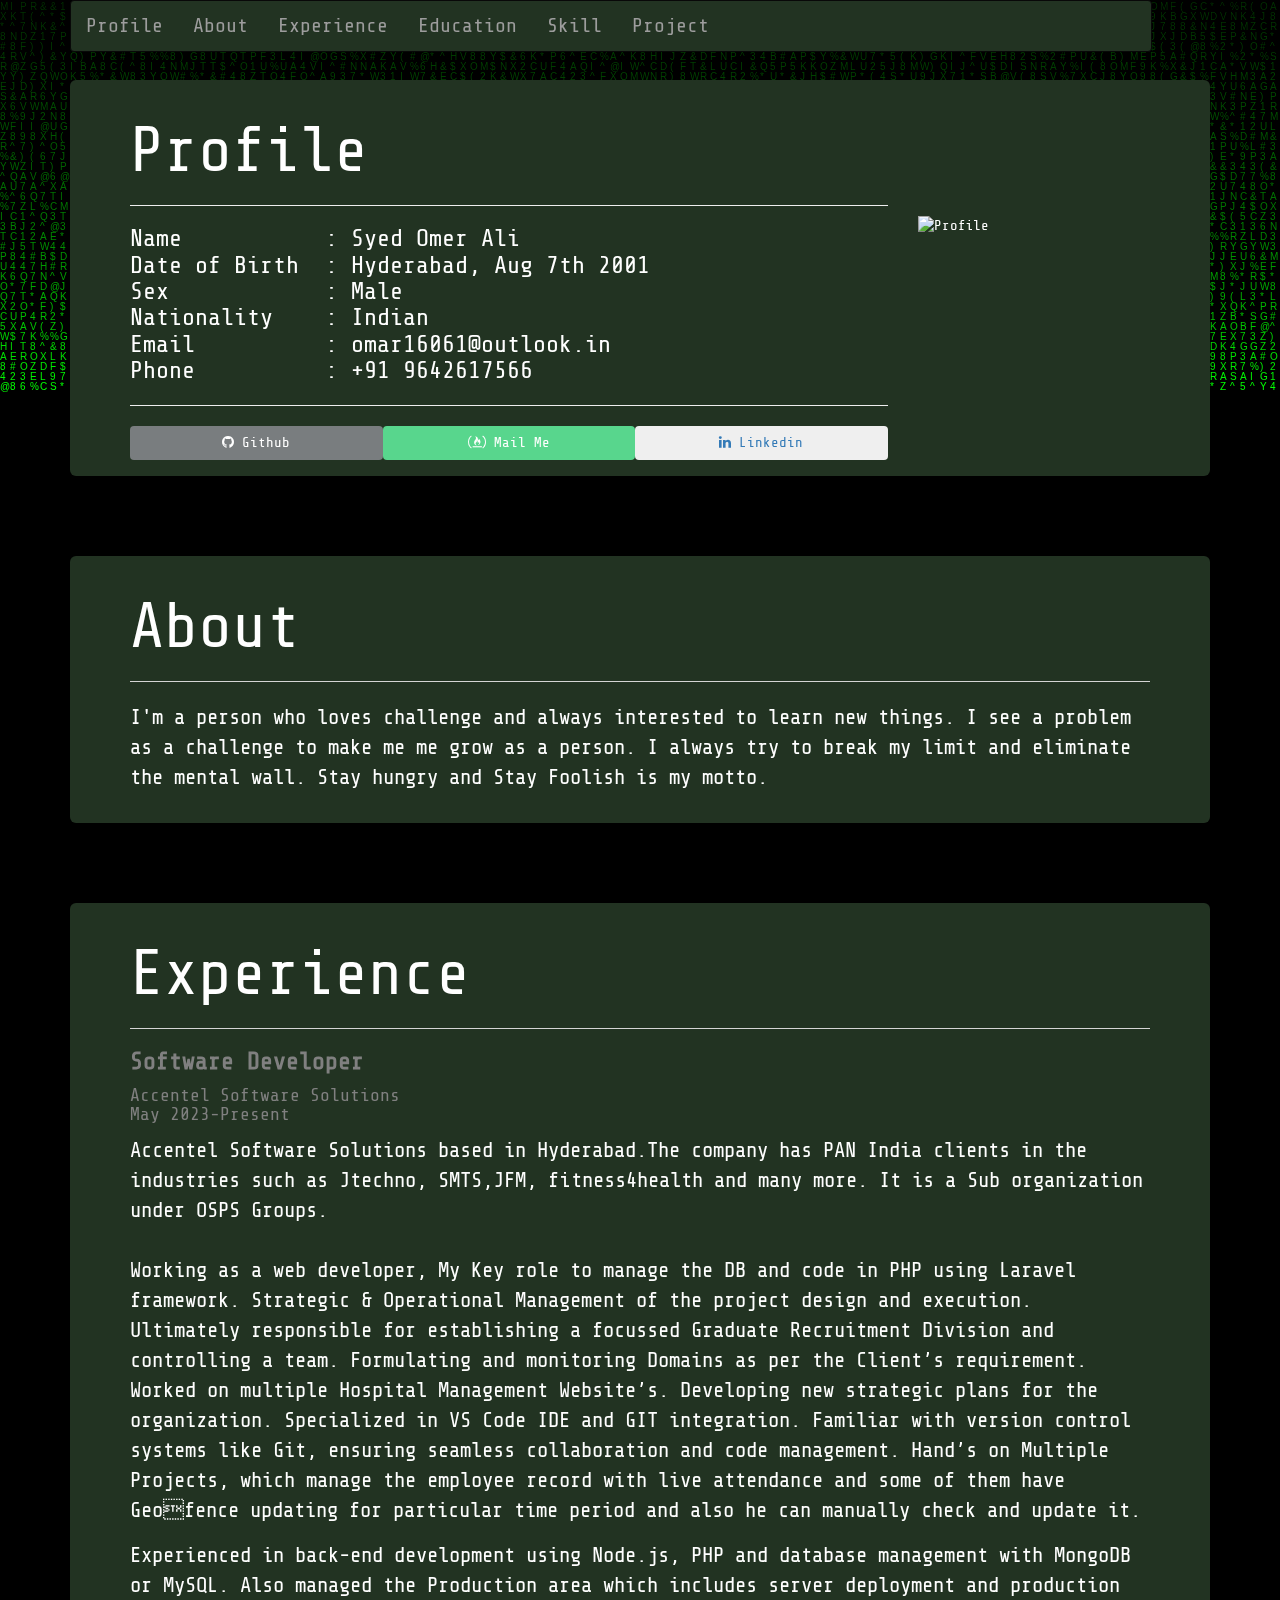
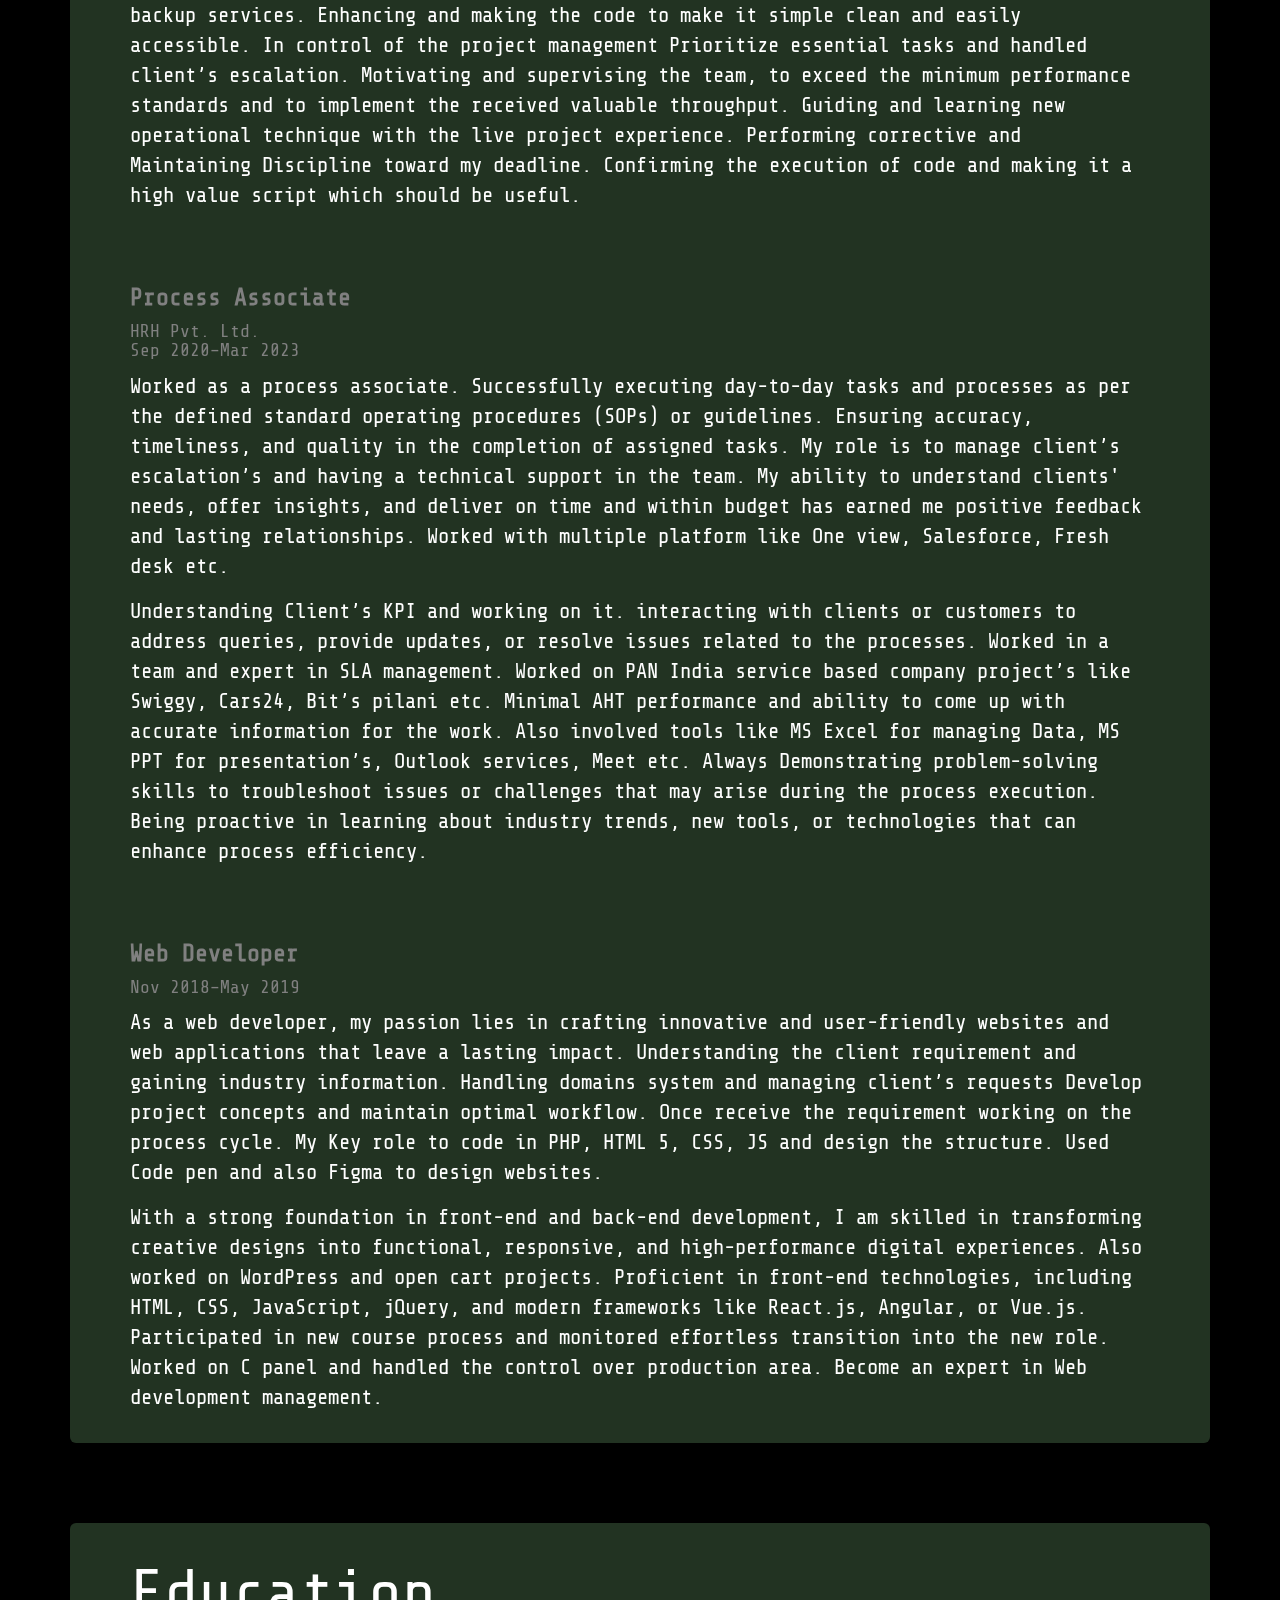
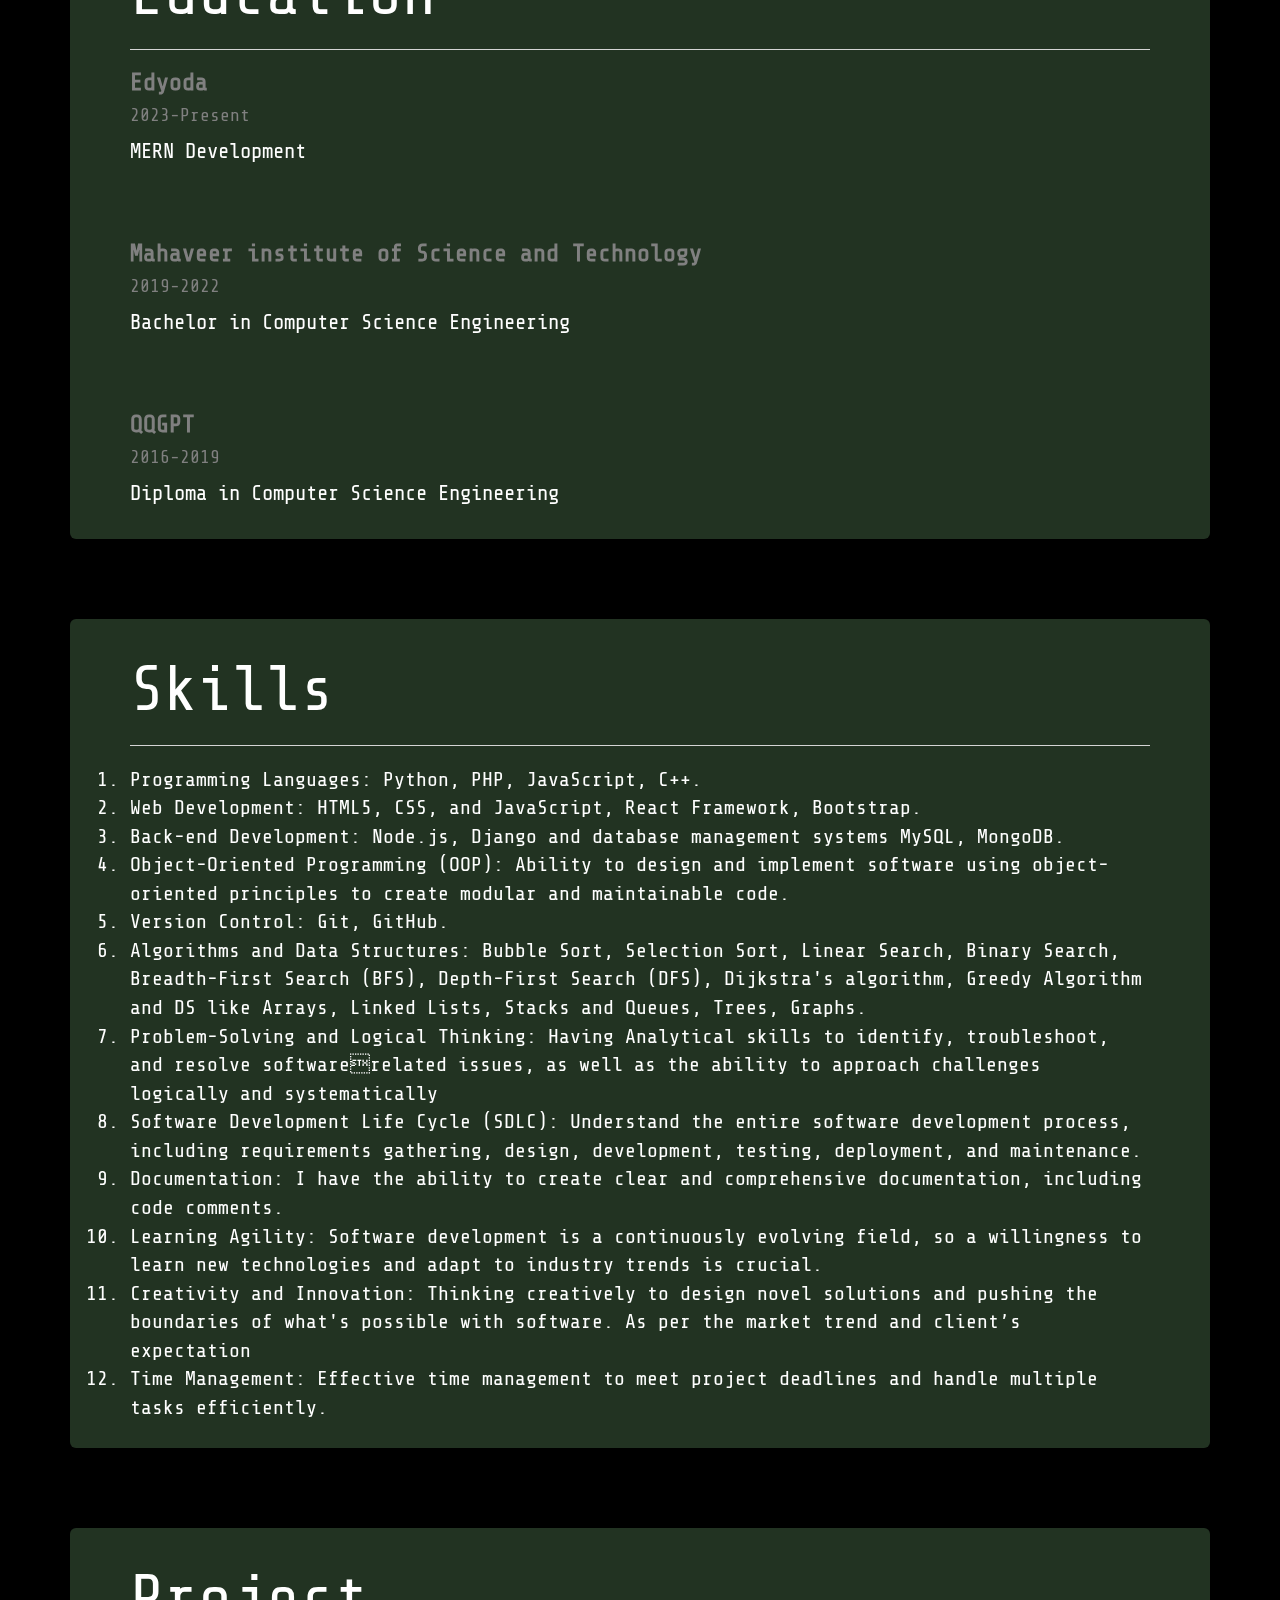
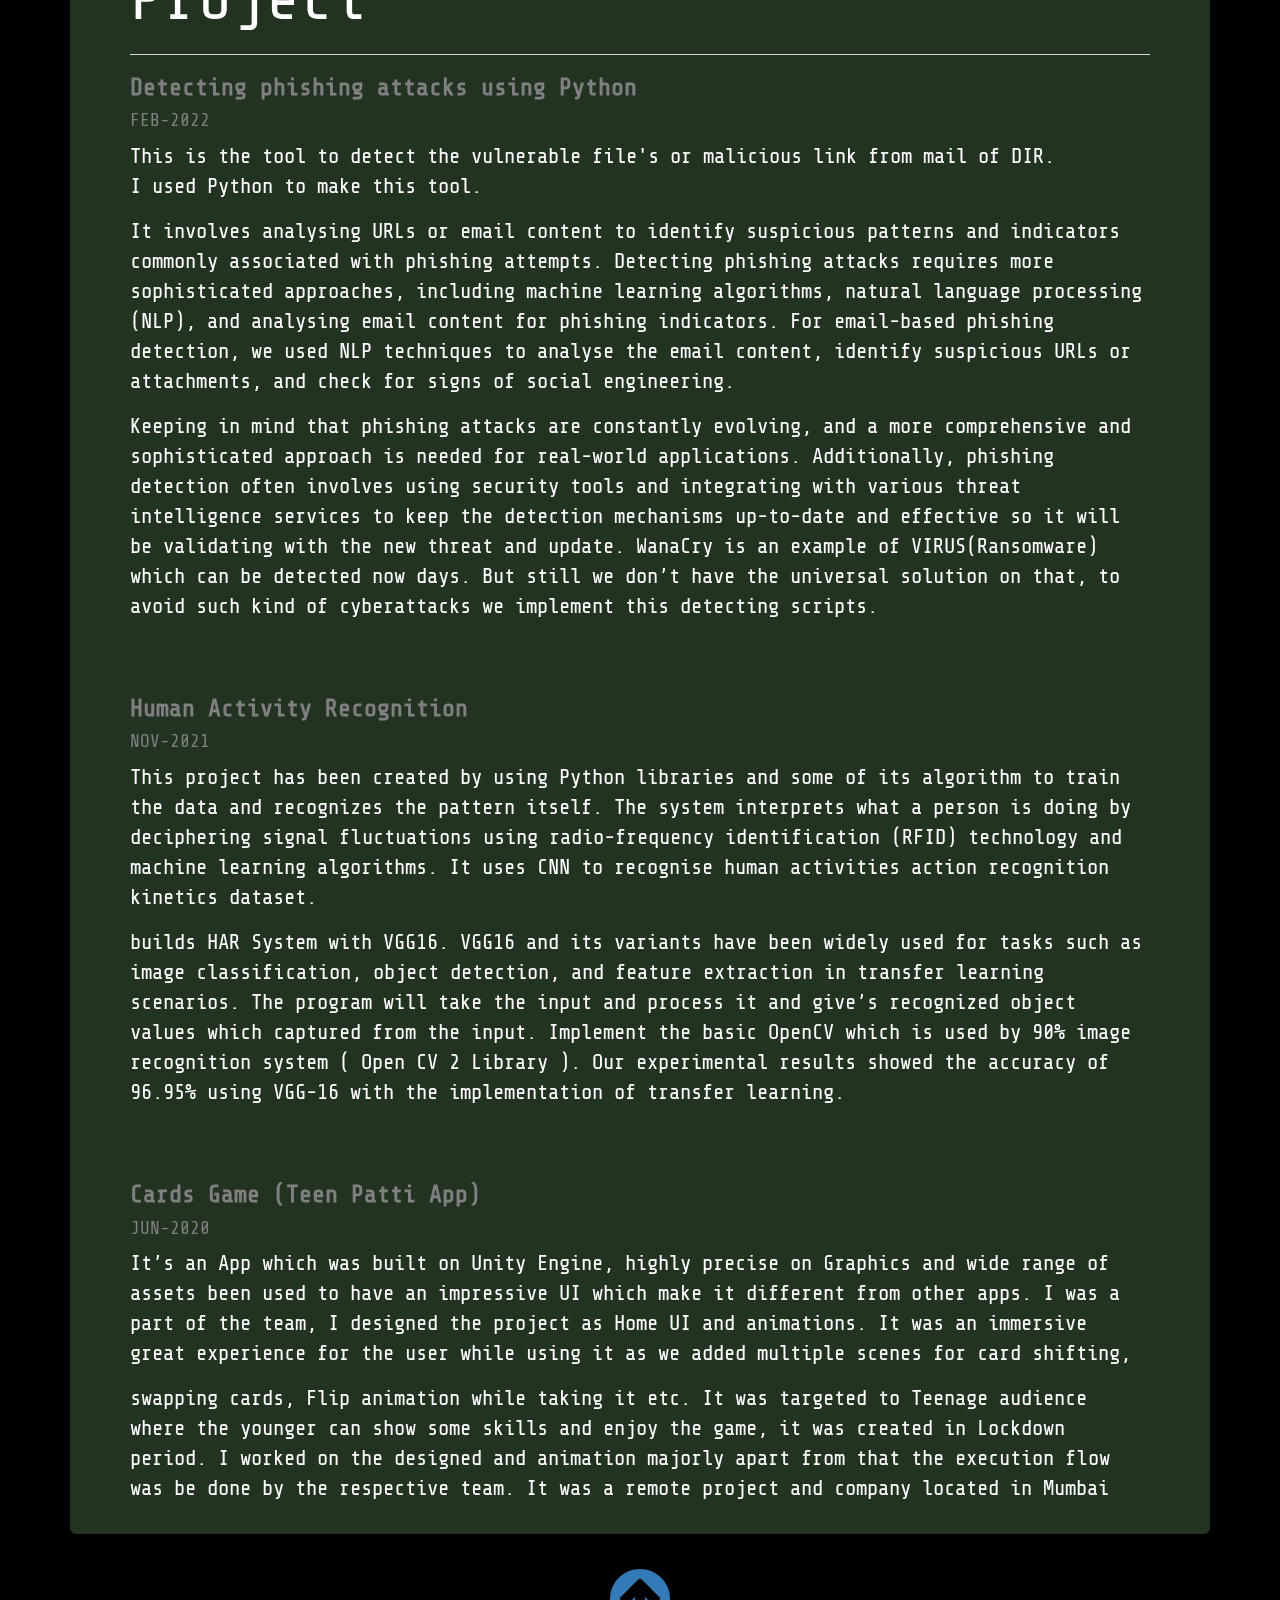
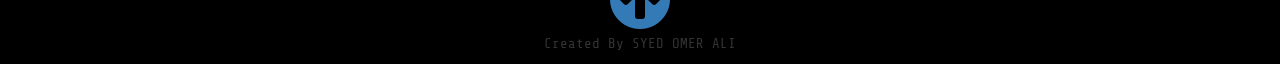
==== hack_cv/hack_cv.html @ f9df99a8 "Add files via upload" ====
<!DOCTYPE html>
<html lang="en" >
<head>
  <meta charset="UTF-8">
  <title>SYED OMER ALI - CV</title>
  <link rel='stylesheet' href='https://cdnjs.cloudflare.com/ajax/libs/twitter-bootstrap/3.3.7/css/bootstrap.min.css'>
<link rel='stylesheet' href='https://cdnjs.cloudflare.com/ajax/libs/font-awesome/4.7.0/css/font-awesome.min.css'>
<link rel='stylesheet' href='https://cdnjs.cloudflare.com/ajax/libs/animate.css/3.5.2/animate.min.css'><link rel="stylesheet" href="./style.css">

</head>
<body>
<!-- partial:index.partial.html -->
<head>
  <title>CV</title>
 
</head>

<link href="https://fonts.googleapis.com/css?family=Share+Tech+Mono" rel="stylesheet">

<body>

<div class="container" >
  <div id="topheader">
  <nav class="navbar navbar-inverse" id="home">
      <div class="navbar-header">
        
 
        <ul class="nav navbar-nav">
          <li ><a href="#profile">Profile</a></li>
          <li><a href="#about">About</a></li>
          <li><a href="#experience">Experience</a></li>
          <li><a href="#education">Education</a></li>
          <li><a href="#skill">Skill</a></li>
         
          <li><a href="#project">Project</a></li>
          
        </ul>
     </div> 
  </nav>
  </div>  
   <div class="jumbotron jumbo-background" id="profile">
  
     <div class="row">
      <div class="col-sm-9">
        <div class="intro-text">
          <h1>Profile</h1>
    <hr class="star-bright">
          <h3>
          Name &nbsp&nbsp&nbsp&nbsp&nbsp&nbsp&nbsp&nbsp&nbsp : Syed Omer Ali <br>
          Date of Birth&nbsp&nbsp: Hyderabad,  Aug 7th 2001  <br>
          Sex	&nbsp&nbsp&nbsp&nbsp&nbsp&nbsp&nbsp&nbsp&nbsp&nbsp	: Male<br>
          <!-- Religion	&nbsp&nbsp&nbsp&nbsp&nbsp	: Catholic <br> -->
          Nationality &nbsp&nbsp		: Indian<br>
          Email	&nbsp&nbsp&nbsp&nbsp&nbsp&nbsp&nbsp&nbsp	: omar16061@outlook.in<br>
Phone &nbsp&nbsp&nbsp&nbsp&nbsp&nbsp&nbsp&nbsp		: +91 9642617566</br>
  
  
          </h3> 
          <hr class="star-bright">
          <span class="skill "><a href="https://github.com/excel16061" target="_blank"><button type="button" class="btn btn-git col-sm-4"><i class="fa fa-github" aria-hidden="true"></i> Github</button></a>
            
<a href="mailto:omar16061@outlook.in" target="_blank"><button type="button" class="btn btn-freeCodeCamp col-sm-4" ><i class="fa fa-free-code-camp" aria-hidden="true"></i> Mail Me</button></a>
  
<a href="https://www.linkedin.com/in/syed-omer-ali-0069801ab" target="_blank"><button type="button" class="btn btn-linkedin col-sm-4"><i class="fa fa-linkedin" aria-hidden="true"></i> Linkedin</button></a>            
            
</span>
        </div>  
      </div>
      <div class="col-sm-3">
        <img src="/assets/edit2.jpg" class="img-responsive img-rectangle profile-img" alt="Profile">  
      </div>
    </div>
  </div>
  
  <div class="jumbotron jumbo-background" id="about">
    <h1>About</h1>
    <hr class='star-bright'>
    <p>I'm a person who loves challenge and always interested to learn new things. I see a problem as a challenge to make
me me grow as a person. I always try to break my limit and eliminate the mental wall. Stay hungry and Stay Foolish is my motto.    </p>
  </div>
  
  
 <div class="jumbotron jumbo-background" id="experience">
    <h1>Experience</h1>
    <hr clas="star-bright">
   
   <h3 id="workTitle"><Strong>Software Developer</strong></h3>
   <h4 id="workTitle">Accentel Software Solutions <br>May 2023-Present</h4>      
    <p>
    Accentel Software Solutions based in Hyderabad.The company has PAN India clients in the industries such as Jtechno, SMTS,JFM, fitness4health and many more. It is a Sub organization under OSPS Groups.
<br><br>      
Working as a web developer,
 My Key role to manage the DB and code in PHP using Laravel framework.
 Strategic & Operational Management of the project design and execution.
 Ultimately responsible for establishing a focussed Graduate Recruitment Division and controlling a team.
 Formulating and monitoring Domains as per the Client’s requirement.
 Worked on multiple Hospital Management Website’s.
Developing new strategic plans for the organization. 
 Specialized in VS Code IDE and GIT integration.
Familiar with version control systems like Git, ensuring seamless collaboration and code management.
Hand’s on Multiple Projects, which manage the employee record with live attendance and some of them have Geofence updating for particular time period and also he can manually check and update it.</p><p>
Experienced in back-end development using Node.js, PHP and database management with MongoDB or MySQL.
Also managed the Production area which includes server deployment and production backup services.
Enhancing and making the code to make it simple clean and easily accessible.
In control of the project management Prioritize essential tasks and handled client’s escalation.
Motivating and supervising the team, to exceed the minimum performance standards and to implement the received 
valuable throughput.
Guiding and learning new operational technique with the live project experience. 
 Performing corrective and Maintaining Discipline toward my deadline. 
 Confirming the execution of code and making it a high value script which should be useful.  
   </p>
 <br>
 <br>  
 <h3 id="workTitle"><Strong>Process Associate </strong></h3>
   <h4 id="workTitle">HRH Pvt. Ltd.  <br>Sep 2020–Mar 2023</h4>      
    <p>
      Worked as a process associate.
       Successfully executing day-to-day tasks and processes as per the defined standard operating procedures (SOPs) or 
      guidelines. Ensuring accuracy, timeliness, and quality in the completion of assigned tasks.
       My role is to manage client’s escalation’s and having a technical support in the team.
       My ability to understand clients' needs, offer insights, and deliver on time and within budget has earned me positive 
      feedback and lasting relationships.
       Worked with multiple platform like One view, Salesforce, Fresh desk etc.
    </p><p>   Understanding Client’s KPI and working on it.
       interacting with clients or customers to address queries, provide updates, or resolve issues related to the processes.
       Worked in a team and expert in SLA management.
       Worked on PAN India service based company project’s like Swiggy, Cars24, Bit’s pilani etc.
       Minimal AHT performance and ability to come up with accurate information for the work.
       Also involved tools like MS Excel for managing Data, MS PPT for presentation’s, Outlook services, 
      Meet etc.
       Always Demonstrating problem-solving skills to troubleshoot issues or challenges that may arise during the process 
      execution.
       Being proactive in learning about industry trends, new tools, or technologies that can enhance process efficiency.
      </p>
  <br>
 <br>  
 <h3 id="workTitle"><Strong>Web Developer </strong></h3>
   <h4 id="workTitle"Creatick Solutions <br>Nov 2018–May 2019</h4>      
    <p>
      As a web developer, my passion lies in crafting innovative and user-friendly websites and web applications that leave 
      a lasting impact.
       Understanding the client requirement and gaining industry information.
       Handling domains system and managing client’s requests Develop project concepts and maintain optimal workflow.
       Once receive the requirement working on the process cycle.
      My Key role to code in PHP, HTML 5, CSS, JS and design the structure.
       Used Code pen and also Figma to design websites.
   </p><p>    With a strong foundation in front-end and back-end development, I am skilled in transforming creative designs into 
      functional, responsive, and high-performance digital experiences.
       Also worked on WordPress and open cart projects.
       Proficient in front-end technologies, including HTML, CSS, JavaScript, jQuery, and modern frameworks like React.js, 
      Angular, or Vue.js. 
       Participated in new course process and monitored effortless transition into the new role.
       Worked on C panel and handled the control over production area.
       Become an expert in Web development management.
      </p>
  
  </div>
  <div class="jumbotron jumbo-background" id="education">
  <h1>Education</h1>
    <hr class="star-bright">
    <h3 id="workTitle"><Strong>Edyoda</strong></h3>
      <h4 id="workTitle">2023-Present</h4>      
       <p>MERN Development</p>
       <br><br>
    <h3 id="workTitle"><Strong>Mahaveer institute of Science and Technology</strong></h3>
   <h4 id="workTitle"> 2019-2022</h4>      
    <p>Bachelor in Computer Science Engineering</p>
  <br><br>
    <h3 id="workTitle"><Strong>QQGPT</strong></h3>
   <h4 id="workTitle">2016-2019</h4>      
    <p>Diploma in Computer Science Engineering</p>
  </div>
  
   
  <div class="jumbotron jumbo-background" id="skill">
    <h1>Skills</h1>
    <hr class="star-bright">
    <!-- <h3>Hard Skill</h3> -->
    
    <ol >
      <li>Programming Languages: Python, PHP, JavaScript, C++.</li>
        <li>Web Development: HTML5, CSS, and JavaScript, React Framework, Bootstrap.</li>
      <li> Back-end Development: Node.js, Django and database management systems MySQL, MongoDB.</li>
      <li> Object-Oriented Programming (OOP): Ability to design and implement software using object-oriented principles to 
        create modular and maintainable code.</li>
      <li>Version Control: Git, GitHub.</li>
      <li>Algorithms and Data Structures: Bubble Sort, Selection Sort, Linear Search, Binary Search, Breadth-First Search 
        (BFS), Depth-First Search (DFS), Dijkstra's algorithm, Greedy Algorithm and DS like Arrays, Linked Lists, Stacks and 
        Queues, Trees, Graphs.</li>
      <li>Problem-Solving and Logical Thinking: Having Analytical skills to identify, troubleshoot, and resolve softwarerelated issues, as well as the ability to approach challenges logically and systematically</li>
      <li>Software Development Life Cycle (SDLC): Understand the entire software development process, including 
        requirements gathering, design, development, testing, deployment, and maintenance.
        </li>
      <li>Documentation: I have the ability to create clear and comprehensive documentation, including code comments.</li>
      <li>Learning Agility: Software development is a continuously evolving field, so a willingness to learn new technologies 
        and adapt to industry trends is crucial.
        </li>
      <li>Creativity and Innovation: Thinking creatively to design novel solutions and pushing the boundaries of what's 
        possible with software. As per the market trend and client’s expectation</li>
      <li>Time Management: Effective time management to meet project deadlines and handle multiple tasks efficiently.
      </li>
    </ol>
    
  </div>
  
  
  <div class="jumbotron jumbo-background" id="project">
      <h1>Project</h1>
      <hr class="star-bright">
    
      <h3 id="workTitle"><strong>Detecting phishing attacks using Python</strong></h3>
   <h4 id="workTitle">FEB-2022</h4>      
    <p>
   This is the tool to detect the vulnerable file's or malicious link from mail of DIR.<br>
      I used Python to make this tool.</p>
      <p>It involves analysing URLs or email content to identify suspicious patterns and indicators commonly associated with 
        phishing attempts.
       Detecting phishing attacks requires more sophisticated approaches, including machine learning algorithms, natural 
        language processing (NLP), and analysing email content for phishing indicators.
        For email-based phishing detection, we used NLP techniques to analyse the email content, identify suspicious URLs 
        or attachments, and check for signs of social engineering.
      </p><p> Keeping in mind that phishing attacks are constantly evolving, and a more comprehensive and sophisticated approach 
        is needed for real-world applications. Additionally, phishing detection often involves using security tools and 
        integrating with various threat intelligence services to keep the detection mechanisms up-to-date and effective so it 
        will be validating with the new threat and update.
       WanaCry is an example of VIRUS(Ransomware) which can be detected now days. But still we don’t have the 
        universal solution on that, to avoid such kind of cyberattacks we implement this detecting scripts.
        </p>
      <!-- <a id ="projectlink" href=https://github.com/aldoalprak/Tokped-Auto-Promote> See Project Here </a> -->
      
     <br><br>
   <h3 id="workTitle"><Strong>Human Activity Recognition</strong></h3>
   <h4 id="workTitle">NOV-2021</h4>      
    <p>
      This project has been created by using Python libraries and some of its algorithm to train the data and recognizes the 
pattern itself.
The system interprets what a person is doing by deciphering signal fluctuations using radio-frequency identification 
(RFID) technology and machine learning algorithms.
It uses CNN to recognise human activities action recognition kinetics dataset.
 </p><p> builds HAR System with VGG16.
VGG16 and its variants have been widely used for tasks such as image classification, object detection, and feature 
extraction in transfer learning scenarios.
The program will take the input and process it and give’s recognized object values which captured from the input.
 Implement the basic OpenCV which is used by 90% image recognition system ( Open CV 2 Library ).
 Our experimental results showed the accuracy of 96.95% using VGG-16 with the implementation of transfer learning.

 
     
 </p>
    <br><br>
    <h3 id="workTitle"><Strong>Cards Game (Teen Patti App)</strong></h3>
   <h4 id="workTitle">JUN-2020</h4>      
    <p>
      It’s an App which was built on Unity Engine, highly precise on Graphics and wide range of assets been used to have 
      an impressive UI which make it different from other apps.
       I was a part of the team, I designed the project as Home UI and animations.
       It was an immersive great experience for the user while using it as we added multiple scenes for card shifting, 
    </p><p>   swapping cards, Flip animation while taking it etc.
       It was targeted to Teenage audience where the younger can show some skills and enjoy the game, it was created in
      Lockdown period.
       I worked on the designed and animation majorly apart from that the execution flow was be done by the respective 
      team.
       It was a remote project and company located in Mumbai
<!-- <a href=https://www.dropbox.com/s/vxbxw5s34hnuv8c/DarthVader.apk?dl=0> Download Project Here </a>       -->
   </p>
      
   </div>
  
         
  <footer class="container-fluid text-center">
    <a href="#topheader" title="To Top">
      <i class="fa fa-arrow-circle-up   fa-5x" aria-hidden="true"></i>
    </a><br />
    <p >Created By SYED OMER ALI </p>
 
  </footer>
  
 </div> 
  
</body>  
 <canvas id="c"></canvas>
<!-- partial -->
  <script src='https://cdnjs.cloudflare.com/ajax/libs/twitter-bootstrap/4.0.0-beta/js/bootstrap.min.js'></script>
<script src='https://cdnjs.cloudflare.com/ajax/libs/jquery/3.2.1/jquery.min.js'></script>
<script src='https://cdnjs.cloudflare.com/ajax/libs/twitter-bootstrap/3.3.7/js/bootstrap.min.js'></script><script  src="./script.js"></script>

</body>
</html>
---- hack_cv/style.css ----
*{
   margin: 0;
   padding: 0;
}
            
  body {
    background: black;
    font-family: 'Share Tech Mono',monospace;
   }


.navbar {
background-color: #232;
font-size:20px;

color: white;  
position: fixed; 
overflow: hidden;
top: 10;  
width: 84.5%;   
z-index:+5;  
}


.jumbo-background{
  background-color: #232;
  color:#fff;
   margin-top: 80px; 
  padding: 16px;
  
  
}
.profile-img{
  margin-top: 120px;

}

.btn-git{
  background-color:#797D7F;  
  color:white;
}

.btn-freeCodeCamp{
  background-color:#58D68D;
  color:white;
}

#workTitle{
  color:grey;
}

li {
font-size: 20px;
  
}

#projectlink {
  font-size:20px;
  
}
canvas {
    position:absolute;
top:0;
left:0;
width:100%;
height:100%;
z-index:-5;
  }
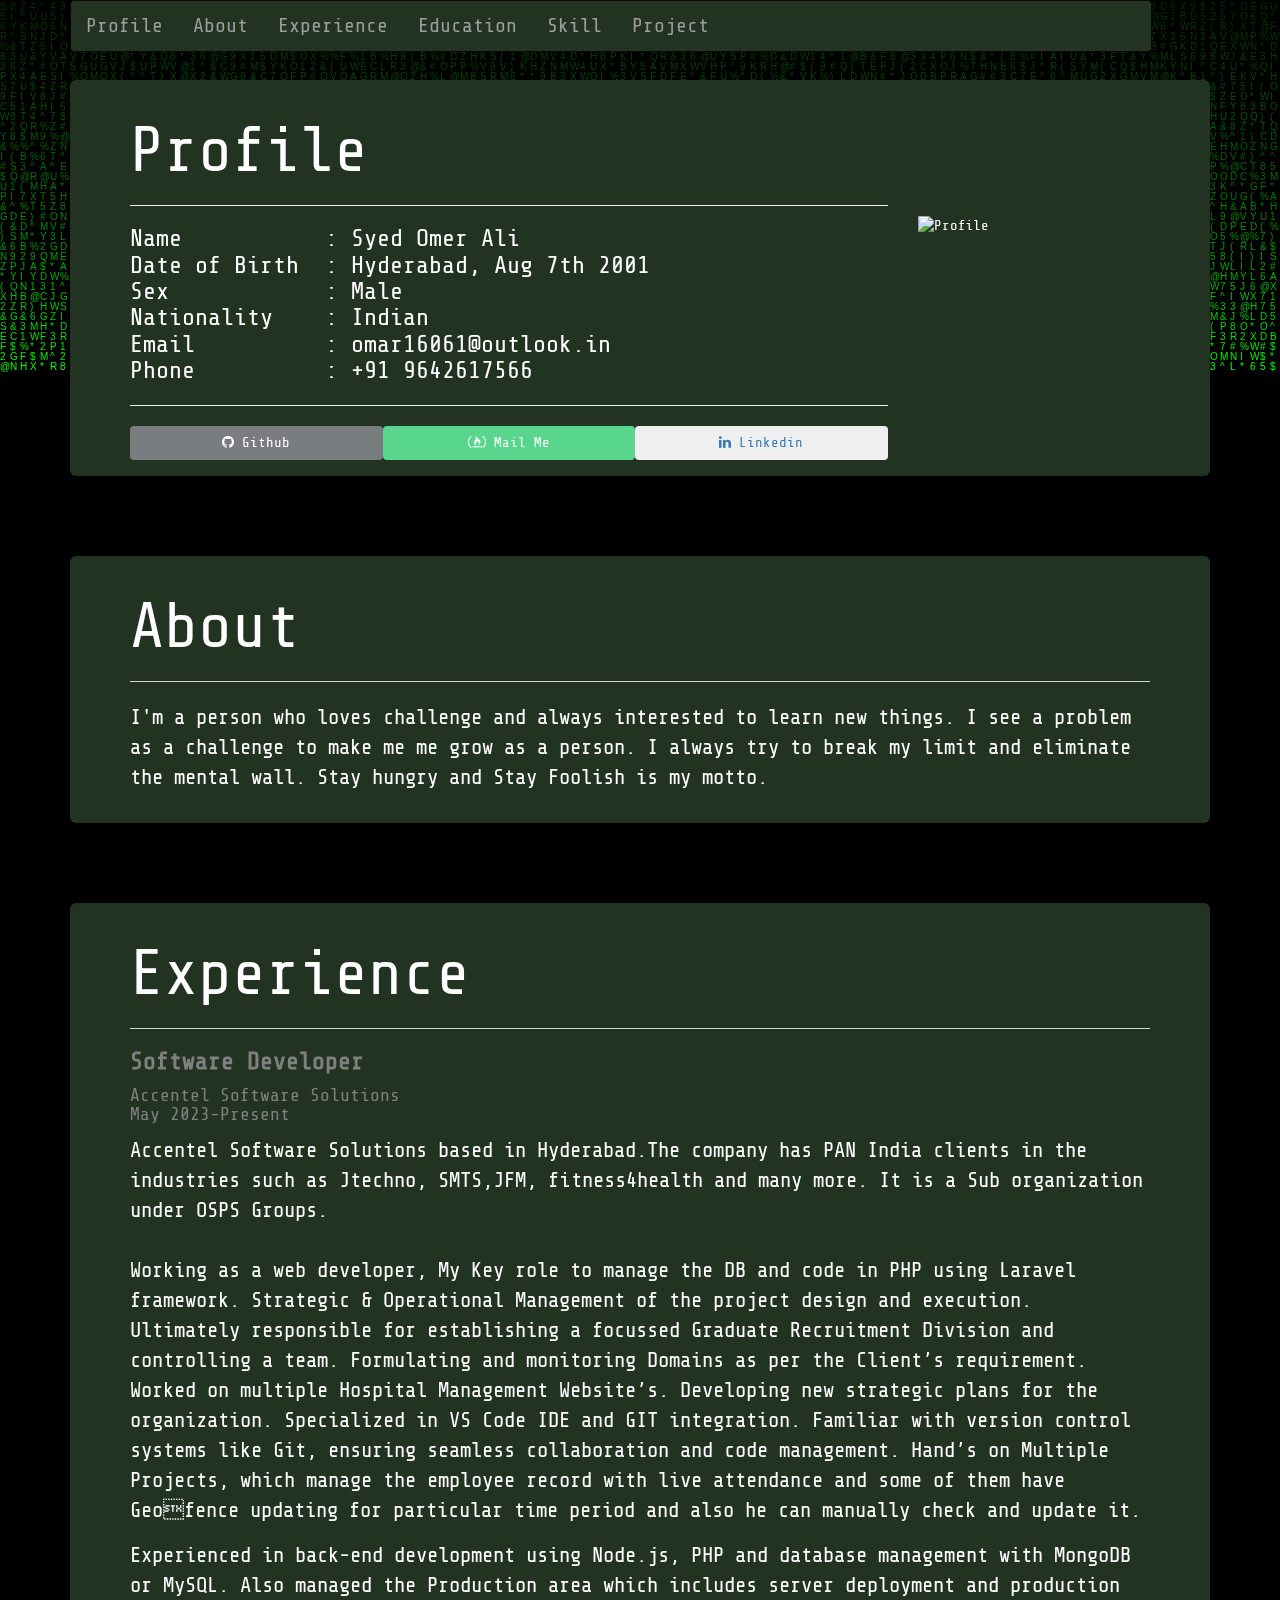
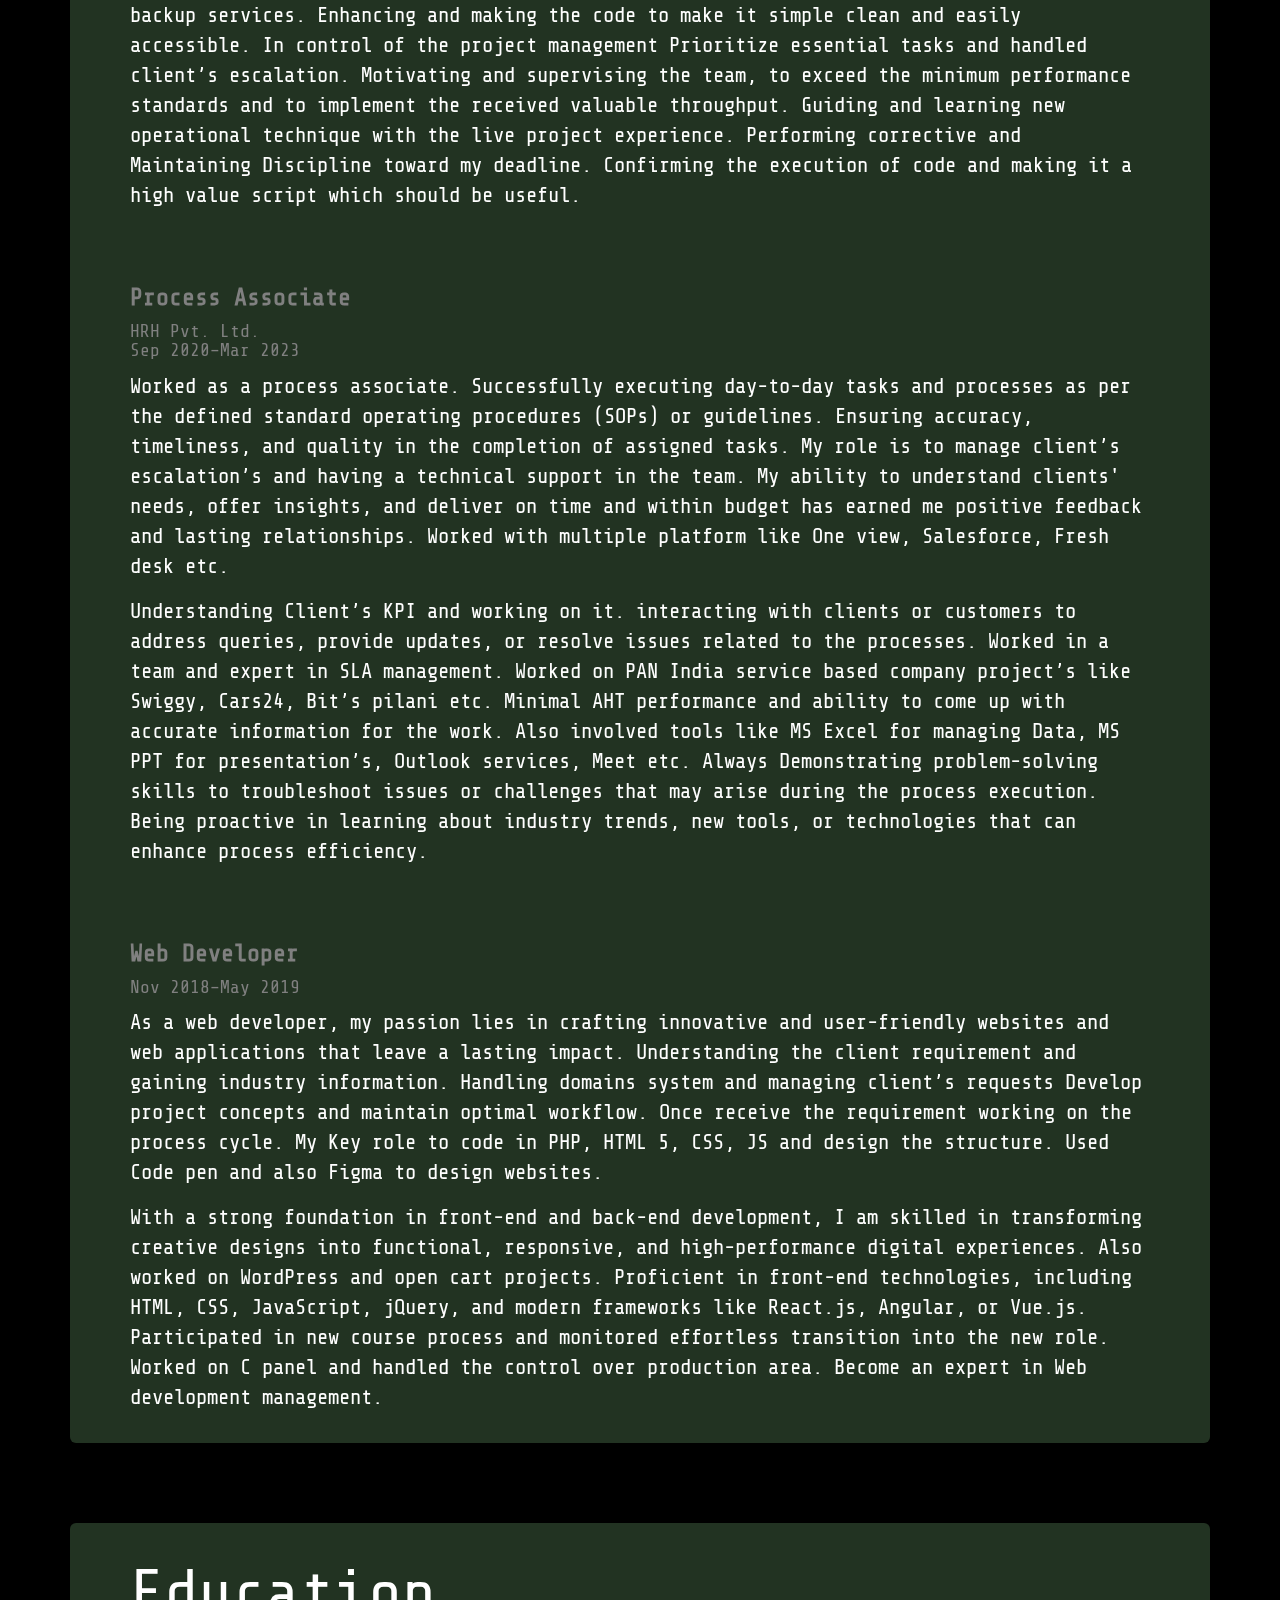
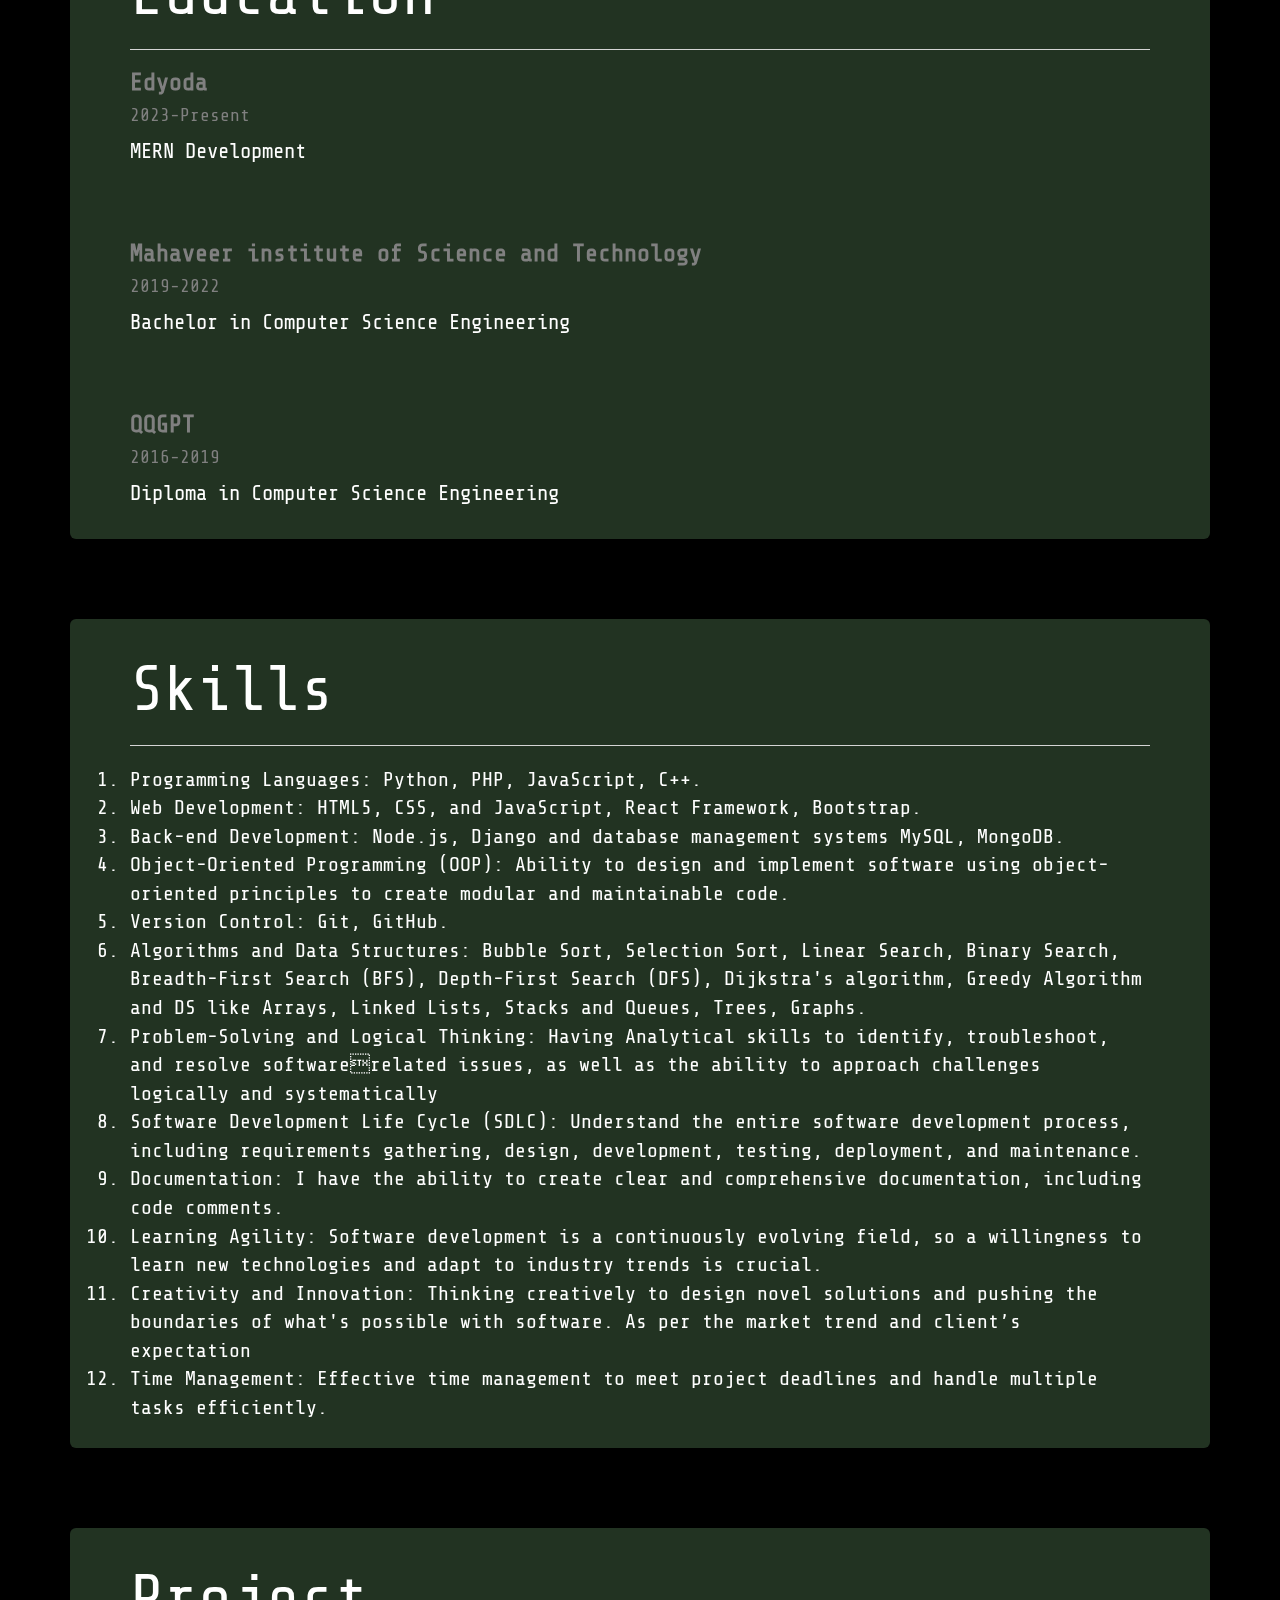
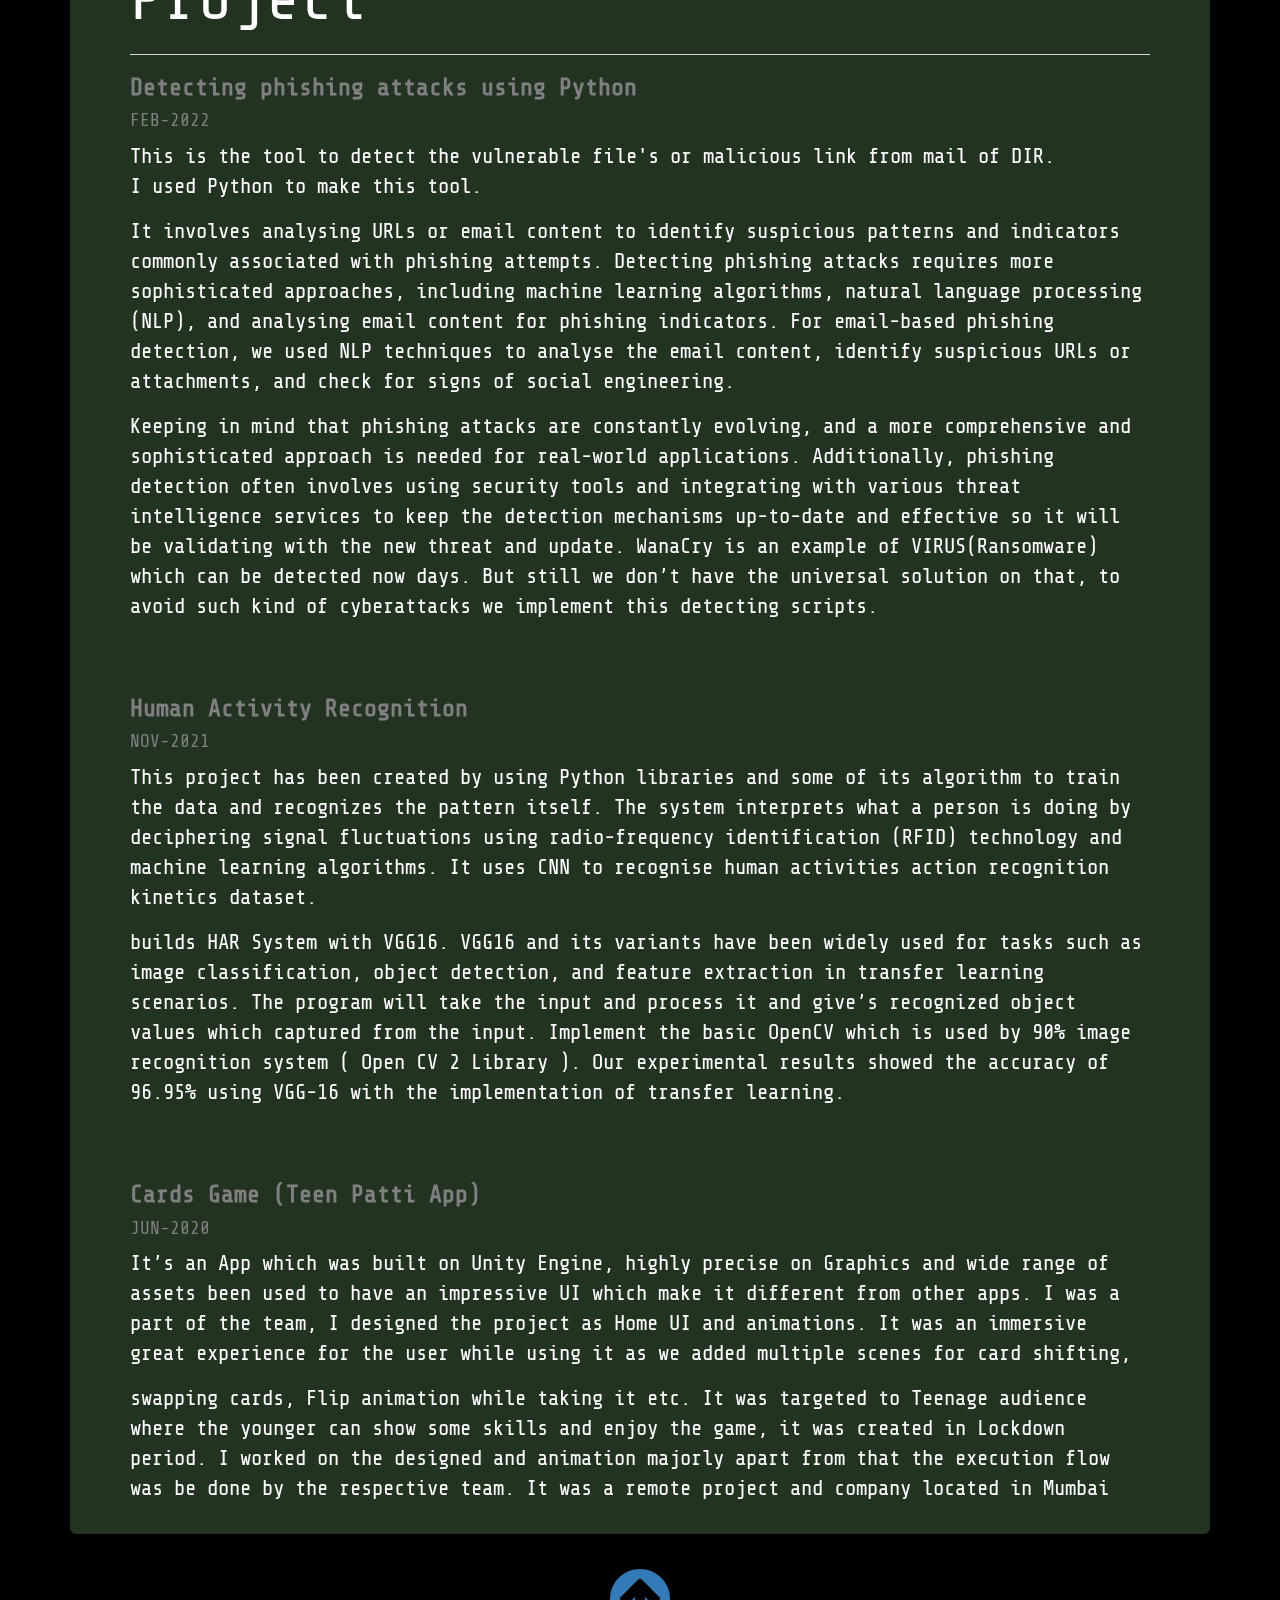
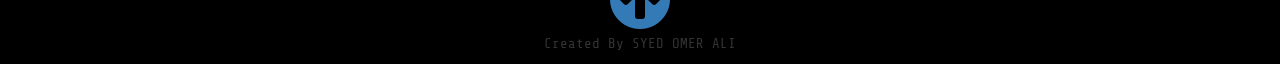
==== commit 5626fb6b: "Update hack_cv.html" ====
--- a/hack_cv/hack_cv.html
+++ b/hack_cv/hack_cv.html
@@ -67,7 +67,7 @@
         </div>  
       </div>
       <div class="col-sm-3">
-        <img src="/assets/edit2.jpg" class="img-responsive img-rectangle profile-img" alt="Profile">  
+        <img src="https://drive.google.com/uc?export=view&id=1NfUzr4oOqW7aY6RszunFCY10p1lP9jw_" class="img-responsive img-rectangle profile-img" alt="Profile">  
       </div>
     </div>
   </div>
